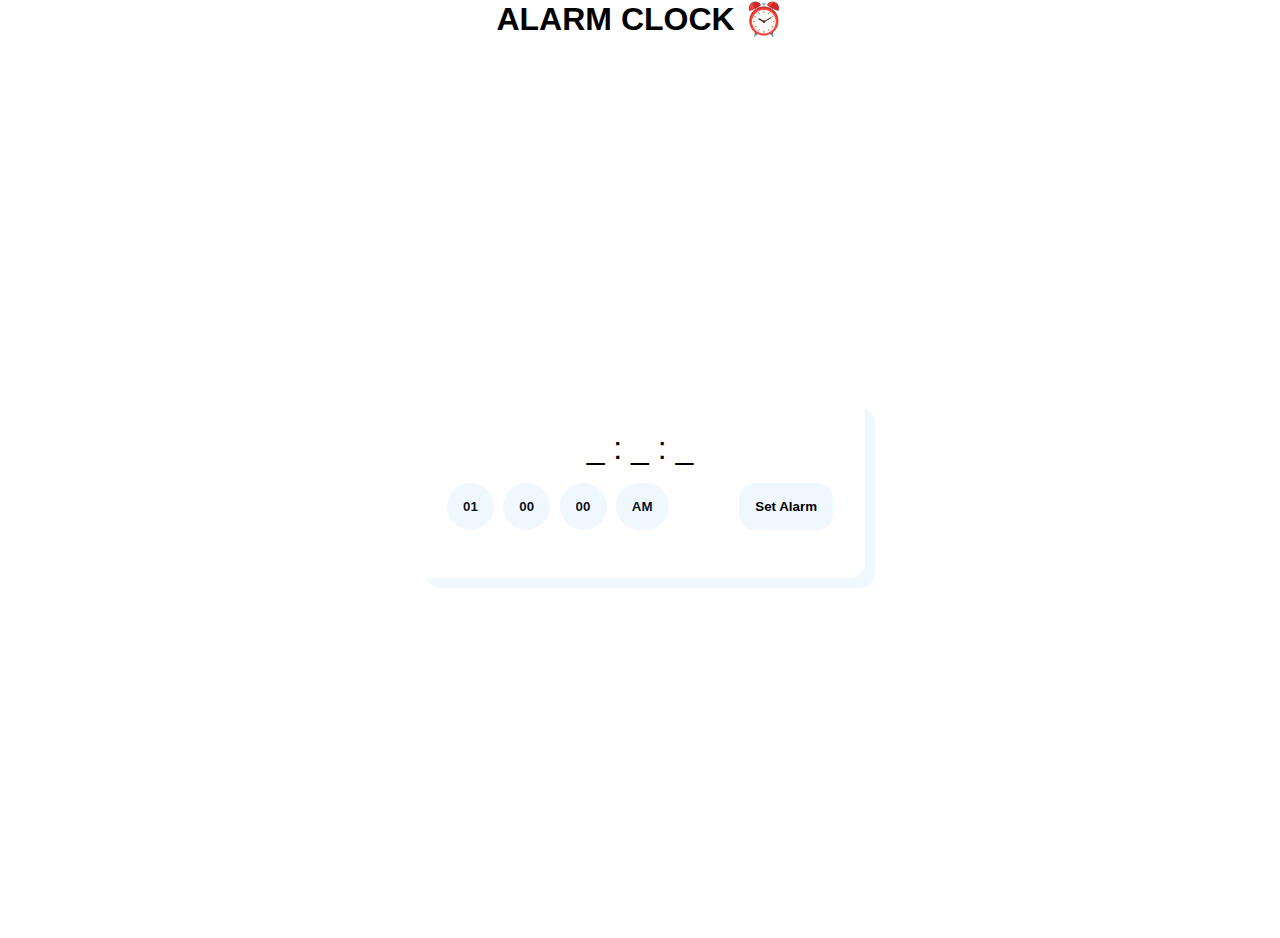
==== index.html @ 65e35502 "Add files via upload" ====
<!DOCTYPE html>
<html lang="en">
<head>
    <meta charset="UTF-8">
    <meta http-equiv="X-UA-Compatible" content="IE=edge">
    <meta name="viewport" content="width=device-width, initial-scale=1.0">
    <meta name="Alarm Clock" content="Alarm Clock for CN Skill Test" />
    
    <title>Alarm Clock</title>

    <!--Favicon-->

    <link rel = "icon" href="https://library.kissclipart.com/20191014/aie/kissclipart-clock-icon-management-icon-time-icon-474c4db05c8d3baf.png" />

    <!-- Stylesheet-->

    <link rel = "stylesheet" href = "style.css" />

</head>

<body>
    <div class= "page-title">
      <h1>ALARM CLOCK ⏰ </h1>
    </div>
    <div class="main-container d-flex">
      <div class="clock-container d-flex">
        <div class="current-time mb" id= "current-time">_ : _ : _ </div>
        <form class="alarm-form d-flex mb">
          <div>
          <select name="hours" id="hours" required></select>

          <select required name="minutes" id="minutes"></select>

          <select required name="seconds" id="seconds"></select>
          <select required name="am-pm" id="am-pm">
            <option value="AM">AM</option>
            <option value="PM">PM</option>
          </select>
          </div>
          <button class="btn submit-button" id="submitButton" type="submit">Set Alarm</button>
        </form>
        <div class="set-alarm-container" id="set-alarm-container">
          <div class="set-alarm-container-title mb">ALARMS</div>
          <div class="alarms-container" id= "alarms-container"></div>
        </div>
      </div>
    </div>

    <!-- JavaScript File -->
    <script src="./index.js"></script>
  </body>
</html>
</html>
---- style.css ----
/* GLobal Styles */
* {
    margin: 0;
    padding: 0;
    box-sizing: border-box;
  }
  
  body {
    font-family: sans-serif;
  }
  
  .d-flex {
    display: flex;
  }
  
  .btn {
    outline: none;
    border: none;
    background-color: aliceblue;
    cursor: pointer;
    padding: 1rem;
    border-radius: 1px;
    transition: all 0.3s ease-in-out;
  }
  select {
    appearance: none;
    outline: black;
    background-color: aliceblue;
    padding: 1rem;
    font-weight: bold;
    border: none;
    border-radius: 2rem;
    margin-right: 0.3rem;
    cursor: pointer;
    color: #0E141B;
    border-color: black;
  }
  
  .mb {
    margin-bottom: 1rem;
  }
  
  /* End GLobal Styles */
  
  .main-container {
    min-height: 100vh;
    align-items: center;
    justify-content: center;
    background-color: white;
  }
  
  .clock-container {
    padding: 2rem;
    flex-flow: column;
    justify-content: flex-start;
    align-items: center;
    width: 100%;
    min-height: 100vh;
    background-color: white;
  }
  
  .current-time {
    font-size: 2rem;
    color: black;
  }
  
  .alarm-form {
    justify-content: space-between;
    width: 100%;

  }
  
  .submit-button {
    border-color: black;
    border: 10px;
    border-radius: 1rem;
    font-weight: bold;
  }
  
  .set-alarm-container {
    width: 100%;
  }
  
  .set-alarm-container .set-alarm-container-title {
    color: black;
    font-weight: bold;
    font-size: 1rem;
  }
  
  .alarm {
    justify-content: space-between;
    border-radius: 30px;
    padding: 0.5rem 1rem;
    align-items: center;
  
  }
  .alarm .delete-alarm {
    border-radius: 2rem;
    background-color: rgba(230, 13, 13, 0.918);
    font-weight: bold;
    color: wheat;
    font-size:xx-medium;
  }
  
  .time {
    color: #0E141B;
    font-size: 1rem;
    font-weight: bold;
  }
  .btn:hover {
    box-shadow: red 2px 2px 2px 1px inset, #fff -2px -2px 10px 1px inset;
  }
  
  .page-title{
    background-color: white;
    align-items: center;
    text-align: center;
    color: black;
    
  }

  
  /* style of devices of screen size less than 768px */
  @media only screen and (min-width: 600px) {
    /* adding padding to container */
    .main-container {
      padding-block: 2rem;
    }
    .clock-container{
        justify-content: center;
        border-radius: 15px;
        box-shadow: 10px 10px aliceblue;
        width: 450px;
        min-height: auto;
    }
  }
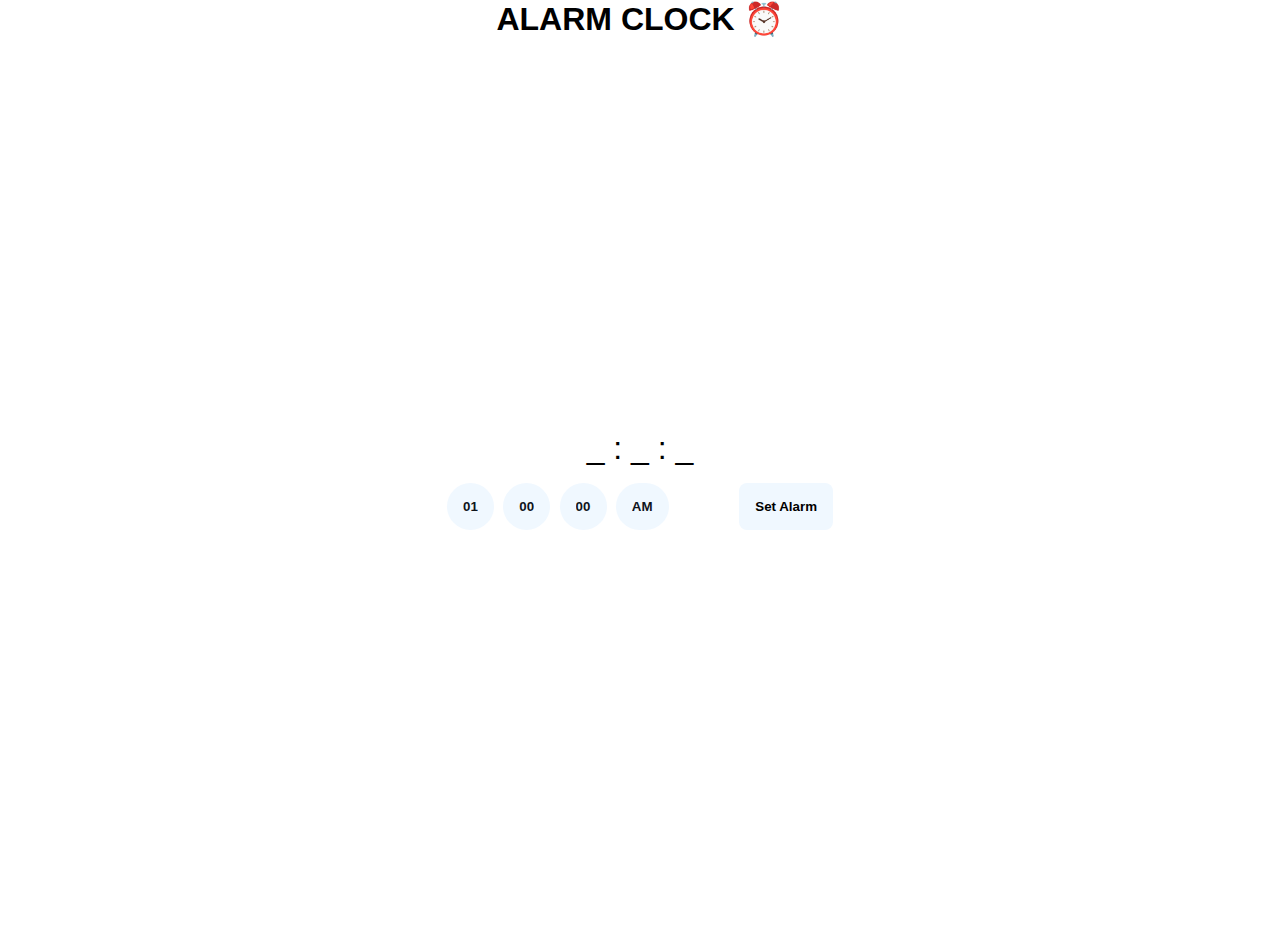
==== commit f44fb721: "updated styles and added custom png" ====
--- a/index.html
+++ b/index.html
@@ -10,7 +10,7 @@
 
     <!--Favicon-->
 
-    <link rel = "icon" href="https://library.kissclipart.com/20191014/aie/kissclipart-clock-icon-management-icon-time-icon-474c4db05c8d3baf.png" />
+    <link rel = "icon" href="./alarm-clock-icon.png" />
 
     <!-- Stylesheet-->
 
@@ -20,13 +20,13 @@
 
 <body>
     <div class= "page-title">
-      <h1>ALARM CLOCK ⏰ </h1>
+      <h1>ALARM CLOCK ⏰</h1>
     </div>
     <div class="main-container d-flex">
       <div class="clock-container d-flex">
         <div class="current-time mb" id= "current-time">_ : _ : _ </div>
         <form class="alarm-form d-flex mb">
-          <div>
+          <div class="mcenter">
           <select name="hours" id="hours" required></select>
 
           <select required name="minutes" id="minutes"></select>
--- a/style.css
+++ b/style.css
@@ -36,6 +36,9 @@
     border-color: black;
   }
   
+  .mcenter{
+    margin: 1rem auto;
+  }
   .mb {
     margin-bottom: 1rem;
   }
@@ -66,6 +69,7 @@
   
   .alarm-form {
     justify-content: space-between;
+    flex-direction: column;
     width: 100%;
 
   }
@@ -73,12 +77,16 @@
   .submit-button {
     border-color: black;
     border: 10px;
-    border-radius: 1rem;
+    border-radius: 0.5rem;
     font-weight: bold;
   }
   
   .set-alarm-container {
     width: 100%;
+    background-color: aliceblue;
+    text-align: center;
+    padding: 1rem;
+    border-radius: 1rem;
   }
   
   .set-alarm-container .set-alarm-container-title {
@@ -89,26 +97,31 @@
   
   .alarm {
     justify-content: space-between;
-    border-radius: 30px;
+    border-radius: 10px;
     padding: 0.5rem 1rem;
     align-items: center;
+    background-color: #ddecf9;
   
   }
   .alarm .delete-alarm {
-    border-radius: 2rem;
-    background-color: rgba(230, 13, 13, 0.918);
+    border-radius: 0.5rem;
+    background-color: #f14949ea;
     font-weight: bold;
     color: wheat;
     font-size:xx-medium;
   }
   
+  .delete-alarm:hover{
+    background-color: red;
+    color: white;
+  }
   .time {
     color: #0E141B;
     font-size: 1rem;
     font-weight: bold;
   }
-  .btn:hover {
-    box-shadow: red 2px 2px 2px 1px inset, #fff -2px -2px 10px 1px inset;
+  .submit-button:hover {
+    background-color: #ddecf9;
   }
   
   .page-title{
@@ -129,8 +142,17 @@
     .clock-container{
         justify-content: center;
         border-radius: 15px;
-        box-shadow: 10px 10px aliceblue;
         width: 450px;
         min-height: auto;
     }
+    .alarm-form {
+      flex-direction: row;
+      justify-content: space-between;
+      width: 100%;
+  
+    }
+
+    .mcenter{
+      margin: 0;
+    }
   }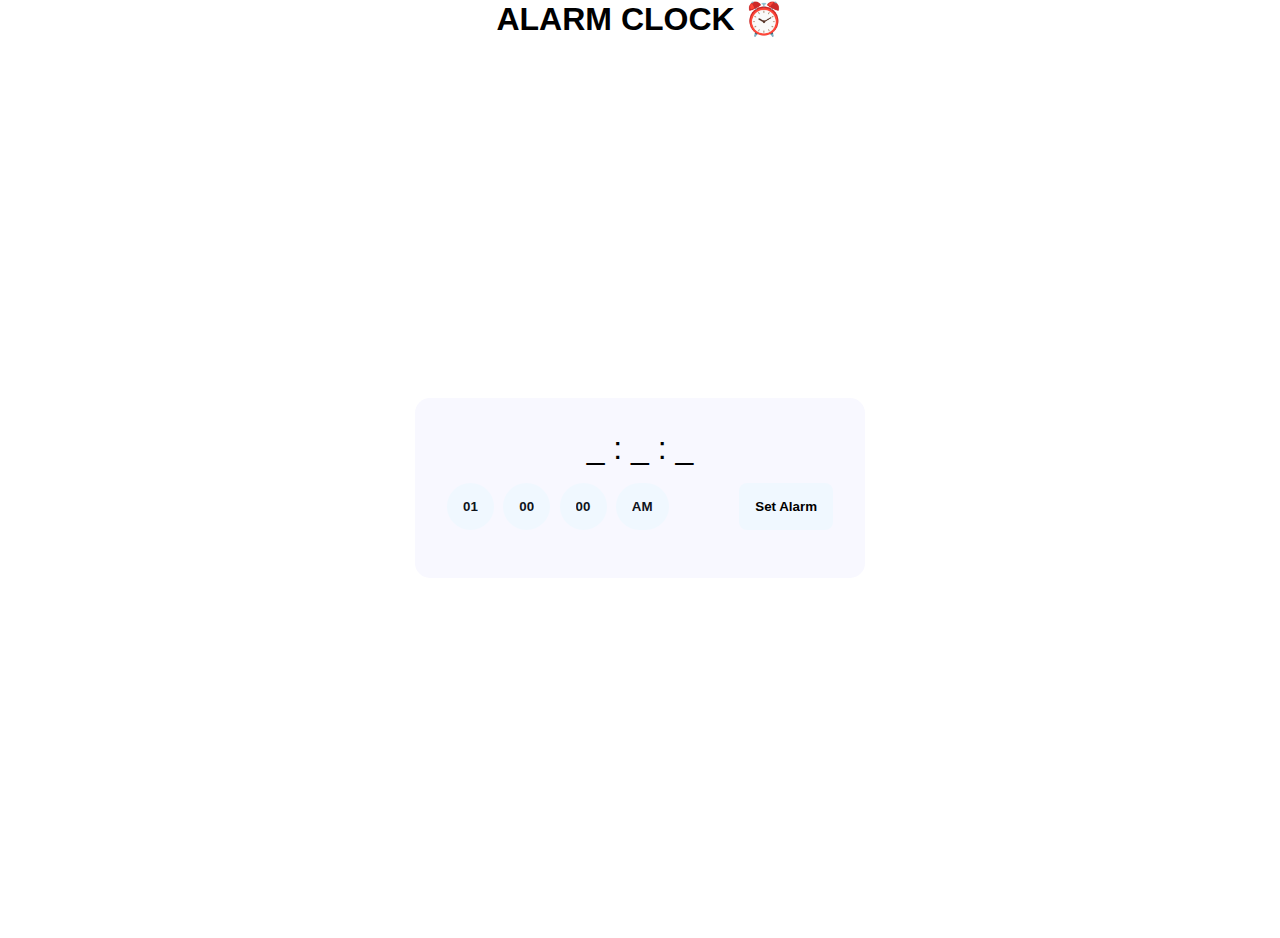
==== commit 1e1d8bf3: "updated code with index.html" ====
--- a/index.html
+++ b/index.html
@@ -10,11 +10,11 @@
 
     <!--Favicon-->
 
-    <link rel = "icon" href="./alarm-clock-icon.png" />
+    <link rel = "icon" href="./assests/images/alarm-clock-icon.png" />
 
     <!-- Stylesheet-->
 
-    <link rel = "stylesheet" href = "style.css" />
+    <link rel = "stylesheet" href = "./src/css/style.css" />
 
 </head>
 
@@ -22,6 +22,7 @@
     <div class= "page-title">
       <h1>ALARM CLOCK ⏰</h1>
     </div>
+    <audio src="./assests//ringtones/alarmRingtone.mp3" id="ringtone" ></audio>
     <div class="main-container d-flex">
       <div class="clock-container d-flex">
         <div class="current-time mb" id= "current-time">_ : _ : _ </div>
@@ -47,7 +48,7 @@
     </div>
 
     <!-- JavaScript File -->
-    <script src="./index.js"></script>
+    <script src="./src/js/index.js"></script>
   </body>
 </html>
 </html>--- a/src/css/style.css
+++ b/src/css/style.css
@@ -0,0 +1,158 @@
+/* GLobal Styles */
+* {
+  margin: 0;
+  padding: 0;
+  box-sizing: border-box;
+}
+
+body {
+  font-family: sans-serif;
+}
+
+.d-flex {
+  display: flex;
+}
+
+.btn {
+  outline: none;
+  border: none;
+  background-color: aliceblue;
+  cursor: pointer;
+  padding: 1rem;
+  border-radius: 1px;
+  transition: all 0.3s ease-in-out;
+}
+select {
+  appearance: none;
+  outline: black;
+  background-color: aliceblue;
+  padding: 1rem;
+  font-weight: bold;
+  border: none;
+  border-radius: 2rem;
+  margin-right: 0.3rem;
+  cursor: pointer;
+  color: #0e141b;
+  border-color: black;
+}
+
+.mcenter {
+  margin: 1rem auto;
+}
+.mb {
+  margin-bottom: 1rem;
+}
+
+/* End GLobal Styles */
+
+.main-container {
+  min-height: 100vh;
+  align-items: center;
+  justify-content: center;
+  background-color: white;
+}
+
+.clock-container {
+  padding: 2rem;
+  flex-flow: column;
+  justify-content: flex-start;
+  align-items: center;
+  width: 100%;
+  min-height: 100vh;
+  background-color: white;
+}
+
+.current-time {
+  font-size: 2rem;
+  color: black;
+}
+
+.alarm-form {
+  justify-content: space-between;
+  flex-direction: column;
+  width: 100%;
+}
+
+.submit-button {
+  border-color: black;
+  border: 10px;
+  border-radius: 0.5rem;
+  font-weight: bold;
+}
+
+.set-alarm-container {
+  width: 100%;
+  background-color: aliceblue;
+  text-align: center;
+  padding: 1rem;
+  border-radius: 1rem;
+}
+
+.set-alarm-container .set-alarm-container-title {
+  color: black;
+  font-weight: bold;
+  font-size: 1rem;
+}
+
+.alarm {
+  justify-content: space-between;
+  border-radius: 10px;
+  padding: 0.5rem 1rem;
+  align-items: center;
+  background-color: #ddecf9;
+}
+.alarm .delete-alarm {
+  border-radius: 0.5rem;
+  background-color: #f14949ea;
+  font-weight: bold;
+  color: wheat;
+  font-size: xx-medium;
+}
+
+.delete-alarm:hover {
+  background-color: red;
+  color: white;
+}
+.time {
+  color: #0e141b;
+  font-size: 1rem;
+  font-weight: bold;
+}
+#hours:hover,
+#minutes:hover,
+#seconds:hover,
+#am-pm:hover,
+.submit-button:hover {
+  background-color: #ddecf9;
+}
+
+.page-title {
+  background-color: white;
+  align-items: center;
+  text-align: center;
+  color: black;
+}
+
+/* style of devices of screen size less than 768px */
+@media only screen and (min-width: 600px) {
+  /* adding padding to container */
+  .main-container {
+    padding-block: 2rem;
+  }
+  .clock-container {
+    justify-content: center;
+    border-radius: 15px;
+    width: 450px;
+    min-height: auto;
+    background-color: ghostwhite;
+  }
+  .alarm-form {
+    flex-direction: row;
+    justify-content: space-between;
+    width: 100%;
+  }
+
+  .mcenter {
+    margin: 0;
+  }
+}
